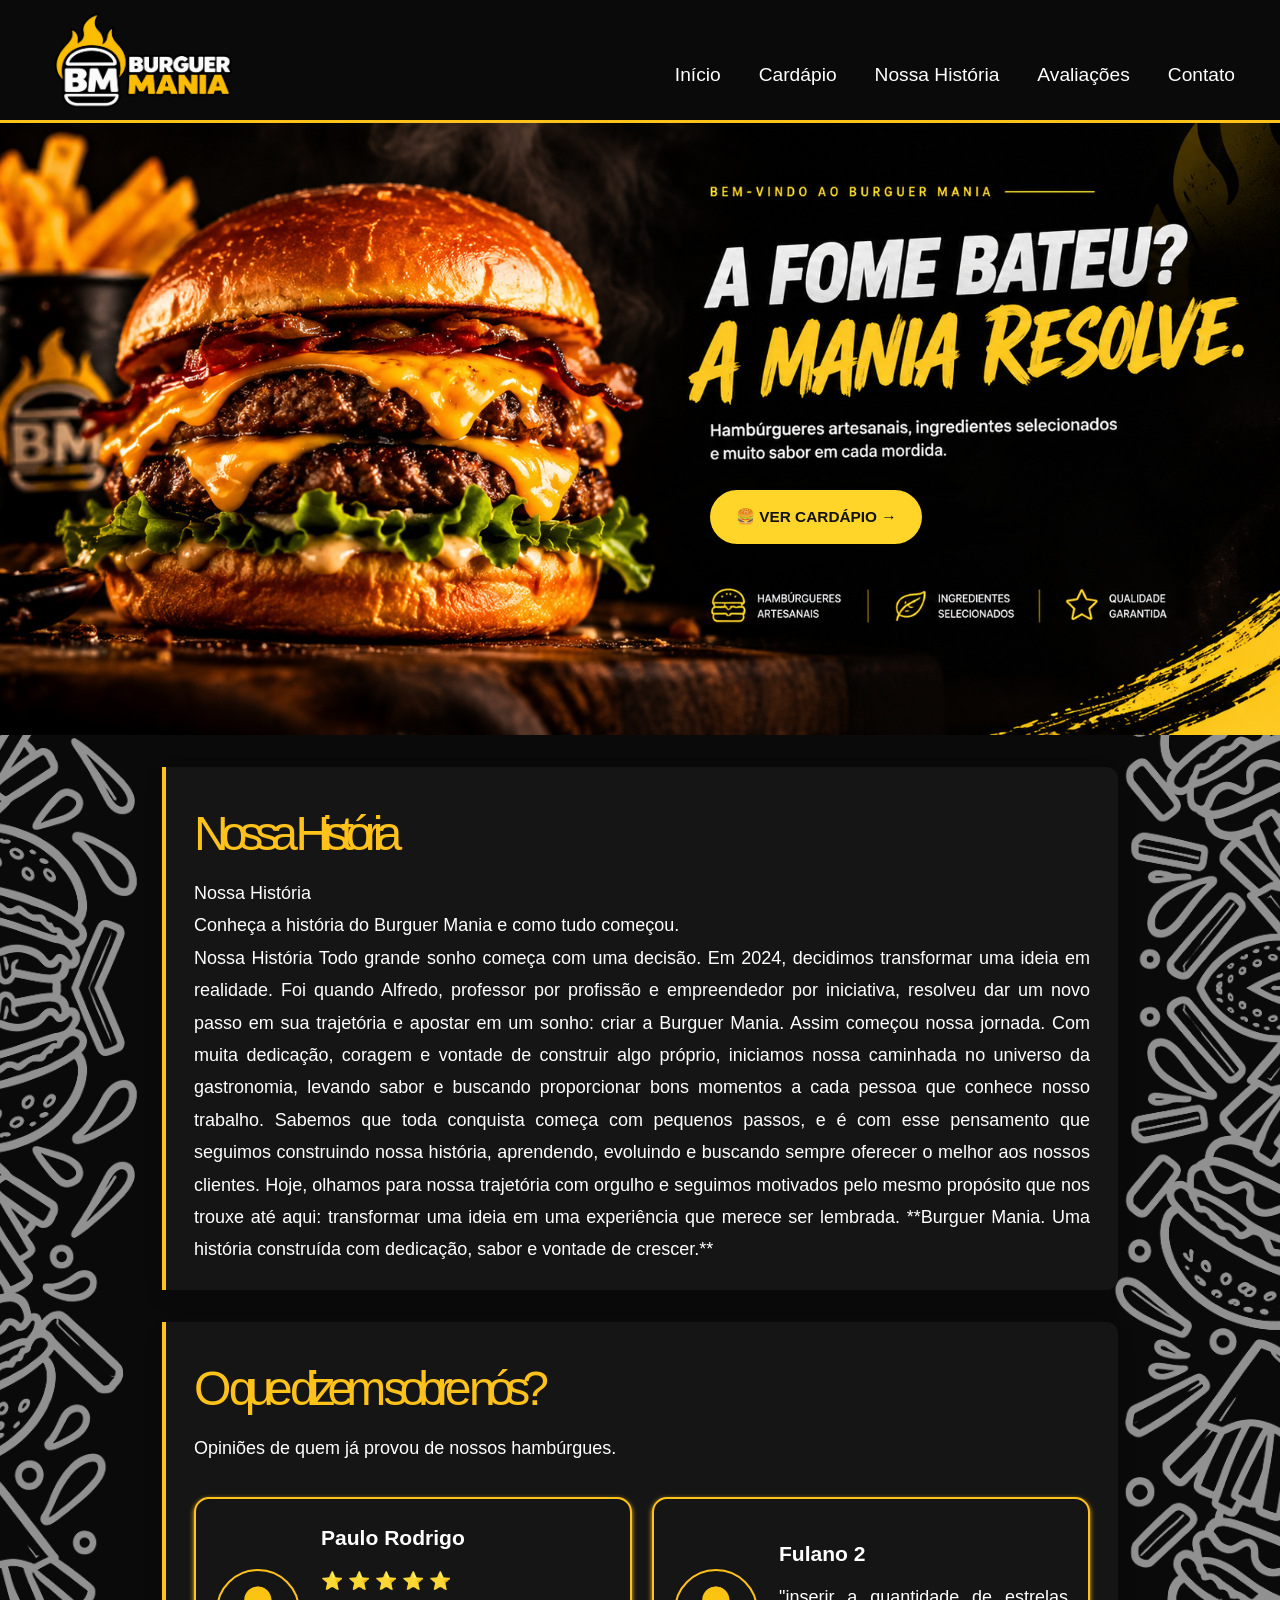
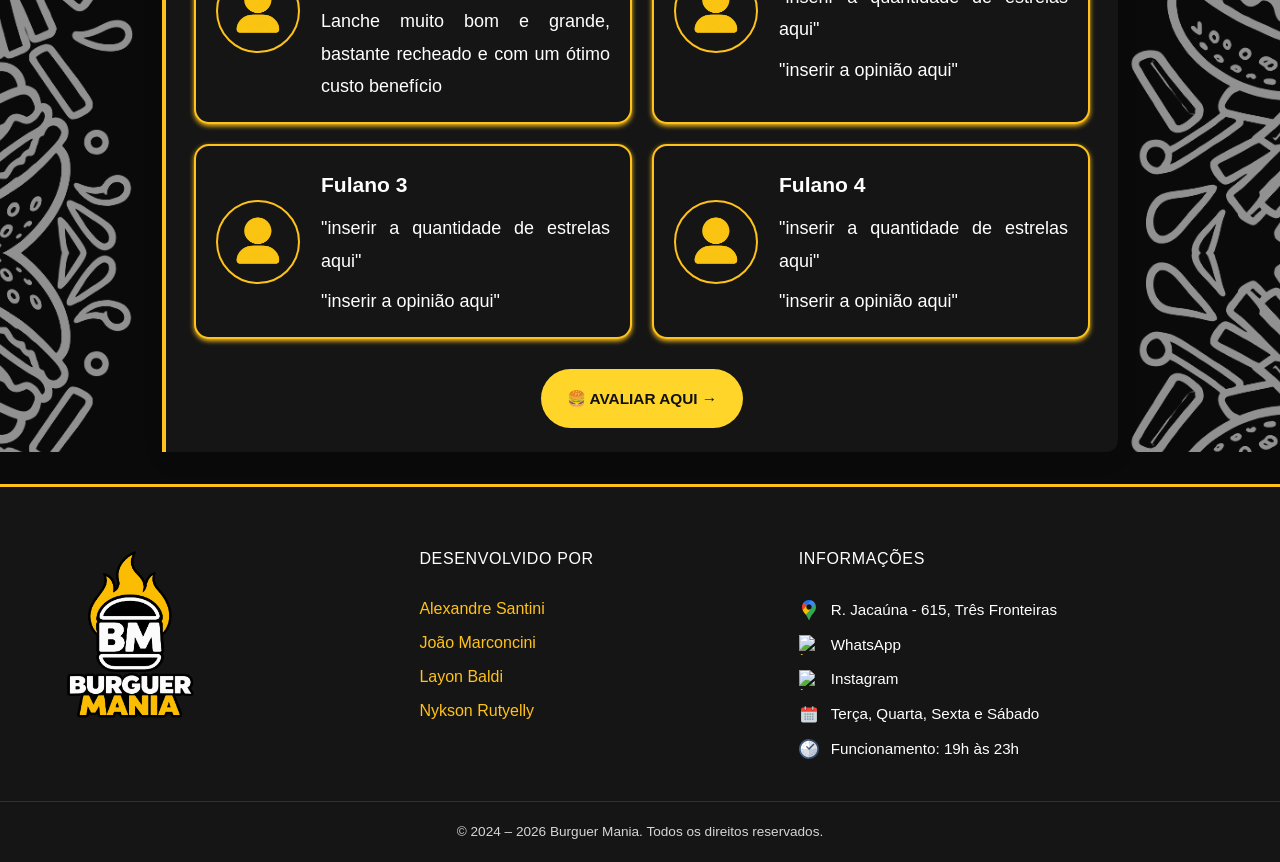
==== index.html @ 3419ae0b "remoção do forms do layon" ====
<!DOCTYPE html>
<html lang="pt-BR">

<head>
    <meta charset="UTF-8">
    <meta name="viewport" content="width=device-width, initial-scale=1.0">
    <title>Burguer Mania</title>
    <link rel="stylesheet" href="assets/style/style.css">
    <link rel="icon" href="assets/images/favicon/favicon.png" type="image/png">
</head>

<body>

    <header>
        <div class="logo">
            <img src="assets/images/logo/logo.png" alt="Imagem do Burguer Mania" class="logo">
        </div>
        <nav class="nav-principal">
            <a href="#inicio">Início</a>
            <a href="menu.html">Cardápio</a>
            <a href="#sobre">Nossa História</a>
            <a href="#avaliacoes">Avaliações</a>
            <a href="#contato">Contato</a>
        </nav>


    </header>
    <main>

        <div id="inicio">
            <section class="banner">
                <img src="assets/images/home/banner.png" alt="Hmbúrguer do Mania Burguer" class="banner-img">

                <div class="banner-conteudo">
                    <a href="menu.html" class="botao-cardapio">
                        &#127828; Ver Cardápio →
                    </a>
                </div>
            </section>
        </div>

        <div class="container">
            <section id="sobre">
                <p class="categoria">Nossa História</p>
                <p>Nossa História</p>
                <p>Conheça a história do Burguer Mania e como tudo começou.</p>
                <p>Nossa História

                    Todo grande sonho começa com uma decisão.

                    Em 2024, decidimos transformar uma ideia em realidade. Foi quando Alfredo, professor por profissão e
                    empreendedor por iniciativa, resolveu dar um novo passo em sua trajetória e apostar em um sonho:
                    criar a Burguer Mania.

                    Assim começou nossa jornada. Com muita dedicação, coragem e vontade de construir algo próprio,
                    iniciamos nossa caminhada no universo da gastronomia, levando sabor e buscando proporcionar bons
                    momentos a cada pessoa que conhece nosso trabalho.

                    Sabemos que toda conquista começa com pequenos passos, e é com esse pensamento que seguimos
                    construindo nossa história, aprendendo, evoluindo e buscando sempre oferecer o melhor aos nossos
                    clientes.

                    Hoje, olhamos para nossa trajetória com orgulho e seguimos motivados pelo mesmo propósito que nos
                    trouxe até aqui: transformar uma ideia em uma experiência que merece ser lembrada.

                    **Burguer Mania. Uma história construída com dedicação, sabor e vontade de crescer.**</p>
            </section>
        </div>

        <div class="container">
            <section id="avaliacoes">
                <p class="categoria">O que dizem sobre nós?</p>
                <p>Opiniões de quem já provou de nossos hambúrgues.</p>
                <br>
                <div class="avaliation-list">
                    <div class="container-avaliations">
                        <img src="assets/images/icons/Icon_perfil.png" alt="imagem do usuário 1">
                        <div class="avaliations-info">
                            <h3>Paulo Rodrigo</h3>
                            <p class="avaliation-stars">&#11088 &#11088 &#11088 &#11088 &#11088</p>
                            <p>Lanche muito bom e grande, bastante recheado e com um ótimo custo benefício</p>
                        </div>
                    </div>

                    <div class="container-avaliations">
                        <img src="assets/images/icons/Icon_perfil.png" alt="imagem do usuário 2">
                        <div class="avaliations-info">
                            <h3>Fulano 2</h3>
                            <p class="avaliation-stars">"inserir a quantidade de estrelas aqui"</p>
                            <p>"inserir a opinião aqui"</p>
                        </div>
                    </div>

                    <div class="container-avaliations">
                        <img src="assets/images/icons/Icon_perfil.png" alt="imagem do usuário 2">
                        <div class="avaliations-info">
                            <h3>Fulano 3</h3>
                            <p class="avaliation-stars">"inserir a quantidade de estrelas aqui"</p>
                            <p>"inserir a opinião aqui"</p>
                        </div>
                    </div>

                    <div class="container-avaliations">
                        <img src="assets/images/icons/Icon_perfil.png" alt="imagem do usuário 2">
                        <div class="avaliations-info">
                            <h3>Fulano 4</h3>
                            <p class="avaliation-stars">"inserir a quantidade de estrelas aqui"</p>
                            <p>"inserir a opinião aqui"</p>
                        </div>
                    </div>
                </div>

                <div class="forms-avaliation">
                    <a href="forms.html" class="botao-forms">
                        &#127828; Avaliar aqui →
                    </a>
                </div>
        </div>
    </main>

    <footer id="contato" class="footer">
        <div class="footer-grid">

            <div class="footer-marca">
                <img src="assets/images/logo/logo-footer.png" alt="Logo da Burguer Mania">
            </div>

            <div class="footer-devs">
                <h3 class="footer-titulo">Desenvolvido por</h3>
                <a href="https://www.instagram.com/_xande.s2/" target="_blank" rel="noopener">Alexandre Santini</a>
                <a href="https://www.instagram.com/gui.mcni/" target="_blank" rel="noopener">João Marconcini</a>
                <a href="https://www.instagram.com/layonbaldi/" target="_blank" rel="noopener">Layon Baldi</a>
                <a href="https://instagram.com/nykzim_/" target="_blank" rel="noopener">Nykson Rutyelly</a>
            </div>

            <div class="footer-info">
                <h3 class="footer-titulo">Informações</h3>

                <a href="https://maps.app.goo.gl/aM3wktCue6fZuV52A" target="_blank" rel="noopener" class="info-item">
                    <img src="assets/images/icons/location.svg" alt="Ícone de localização">
                    <span>R. Jacaúna - 615, Três Fronteiras</span>
                </a>

                <a href="https://wa.me/5517997540817" target="_blank" rel="noopener" class="info-item">
                    <img src="assets/images/icons/whatsapp.svg" alt="Ícone do WhatsApp">
                    <span>WhatsApp</span>
                </a>

                <a href="https://www.instagram.com/burguermania3f/" target="_blank" rel="noopener" class="info-item">
                    <img src="assets/images/icons/instagram.svg" alt="Ícone do Instagram">
                    <span>Instagram</span>
                </a>

                <div class="info-item">
                    <img src="assets/images/icons/calendar.svg" alt="Ícone de calendário">
                    <span>Terça, Quarta, Sexta e Sábado</span>
                </div>

                <div class="info-item">
                    <img src="assets/images/icons/time.svg" alt="Ícone de horário">
                    <span>Funcionamento: 19h às 23h</span>
                </div>
            </div>
        </div>

        <div class="footer-copy">
            <p>&copy; 2024 – <span data-year>2026</span> Burguer Mania. Todos os direitos reservados.</p>
        </div>
    </footer>
</body>

</html>
---- assets/style/style.css ----
/*—————————— style utilizado apenas no index! ——————————*/
/*—————————— {Fontes} ——————————*/

@import url(https://db.onlinewebfonts.com/c/39a2c7f346d5cfae7045aeb2fb50d9ad?family=Lulo+Clean+W01+One+Bold);
@import url(https://db.onlinewebfonts.com/c/860c3ec7bbc5da3e97233ccecafe512e?family=Circular+Std+Book);
@import url(https://db.onlinewebfonts.com/c/9d072523e092009e96493932260a18fe?family=HW+Jesco3+DB);

/*—————————— {Variavéis} ——————————*/

:root {
    --bg: #0a0a0a;
    --surface: #151515;
    --primary: #ffc21a;
    --text: #ffffff;
    --branco-fraco: rgba(255, 255, 255, 0.822);
    --fonte-lulo: "Lulo Clean W01 One Bold", Arial, Helvetica, sans-serif;
    --fonte-circular: "Circular Std Book", Arial, Helvetica, sans-serif;
}

/*—————————— {Reset} ——————————*/

* {
    margin: 0;
    padding: 0;
}

/*—————————— {Site} ——————————*/

html {
    font-size: 16px;
    scroll-behavior: smooth;
    scroll-padding-top: 110px;
}

/*—————————— {Body/Padrão} ——————————*/

body {
    background: var(--bg);
    color: var(--text);
    font-family: var(--fonte-circular);
    line-height: 1.5;
}

/*—————————— {Logo} ——————————*/

.logo {
    width: 200px;
    height: auto;
    display: block;
}

/*—————————— {Header} ——————————*/

header {
    position: sticky;
    top: 0;
    display: flex;
    align-items: center;
    justify-content: space-between;
    padding: 10px 40px;
    background-color: var(--bg);
    z-index: 1000;
    border-bottom: 3.6px solid var(--primary);
}

/*—————————— {Navegação} ——————————*/

.nav-principal {
    display: flex;
    align-items: center;
    gap: 28px;
    padding-top: 31px;
}

.nav-principal a {
    position: relative;
    color: var(--text);
    text-decoration: none;
    font-family: var(--fonte-circular);
    font-size: 1.2rem;
    padding: 10px 5px;
    white-space: nowrap;
    transition: 0.5s
}

.nav-principal a:hover {
    color: var(--primary);
    transition: 0.5s;
}

/*—————————— {Main (imagem lateral)} ——————————*/

main {
    background:
        url("../images/home/burguers-caindo.png") top / 120% auto repeat-y,
        var(--bg);
}

/*—————————— {Início} ——————————*/

.banner {
    position: relative;
    width: 100%;
    line-height: 0;
}

.banner-img {
    display: block;
    width: 100%;
    height: auto;
}

.banner-conteudo {
    position: absolute;
    left: 55.5%;
    top: 60%;
    color: white;
    line-height: 1.5;
}

.banner-conteudo p {
    font-size: 18px;
    line-height: 1.6;
}

.botao-cardapio {
    display: inline-block;
    padding: clamp(8px, 1.2vw, 16px) clamp(14px, 2vw, 28px);
    font-size: clamp(0.7rem, 1.2vw, 1rem);
    border-radius: 35px;
    background: #ffd52a;
    color: #111;
    font-weight: bold;
    text-decoration: none;
    text-transform: uppercase;
    transition: 0.3s;
}

.botao-cardapio:hover {
    background: white;
    transform: translateY(-3px);
}

/*—————————— {Categoria} ——————————*/

.categoria {
    color: var(--primary);
    font-family: var(--fonte-lulo);
    letter-spacing: -0.5rem;
    font-size: 3rem;
}

/*—————————— {Cores e ajustes} ——————————*/

.cor-branca {
    color: var(--text);
}

.cor-laranja {
    color: var(--primary);
}

.center {
    text-align: center;
    letter-spacing: -0.1rem;
    font-size: 3rem;
}

.pequeno {
    font-size: 0.8rem;
    color: var(--text);
    font-family: var(--fonte-circular);
}

.fonte-circular {
    font-family: var(--fonte-circular);
    font-size: 1.2rem;
}

/*—————————— {Footer} ——————————*/

.footer {
    background: var(--surface);
    border-top: 3.6px solid var(--primary);
    font-family: var(--fonte-circular);
}

.footer-grid {
    display: grid;
    grid-template-columns: 1fr 1fr 1.3fr;
    align-items: start;
    gap: 40px;
    max-width: 1200px;
    margin: 0 auto;
    padding: 60px 40px 40px;
}

.footer-marca img {
    width: 180px;
    height: auto;
    display: block;
}

.footer-titulo {
    margin-bottom: 16px;
    color: var(--text);
    font-family: var(--fonte-lulo);
    font-weight: normal;
    font-size: 1rem;
    letter-spacing: 0.04em;
    text-transform: uppercase;
}

.footer-devs {
    display: flex;
    flex-direction: column;
    gap: 10px;
}

.footer-info {
    display: flex;
    flex-direction: column;
    gap: 12px;
}

.footer a {
    color: var(--primary);
    text-decoration: none;
    transition: color 0.3s;
}

.footer a:hover {
    color: var(--text);
}

.info-item {
    display: flex;
    align-items: center;
    gap: 0.75rem;
    color: var(--text);
    font-size: 0.95rem;
}

.info-item img {
    flex-shrink: 0;
    width: 1.25rem;
    height: 1.25rem;
}

.info-item span {
    color: var(--text);
}

.footer-copy {
    padding: 20px 40px;
    border-top: 1px solid rgba(255, 255, 255, 0.12);
    text-align: center;
    font-size: 0.85rem;
    color: var(--branco-fraco);
}

/*—————————— {Decorações CSS} ——————————*/

#info {
    display: grid;
    justify-content: end;
    margin-top: -210px;
    margin-bottom: 60px;
    margin-right: 20px;
    gap: 5px;
}



#info a {
    display: flex;
    align-items: center;
    gap: 0.75rem;
    color: var(--primary);
    text-decoration: none;
    transition: 0.5s;
}

#info a:hover {
    transition: 0.5s;
    color: var(--text);
}

#info p {
    color: var(--text);
    font-size: 0.85rem;
}

#info img {
    width: 1.25rem;
    height: 1.25rem;
}

.center-footer a {
    text-decoration: none;
    color: var(--primary);
    transition: 0.5s;
}

.center-footer a:hover {
    transition: 0.5s;
    color: var(--text);
}

/*—————————— {Avaliações} ——————————*/
.avaliation-list {
    display: grid;
    grid-template-columns: repeat(2, 1fr);
    gap: 20px;
    padding-bottom: 30px;
}

.container-avaliations {
    display: flex;
    align-items: center;
    justify-content: flex-start;
    gap: 21px;
    padding: 20px;
    background-color: var(--surface);
    border: var(--primary) solid 2px;
    border-radius: 15px;
    box-shadow: 0px 2px 5px var(--primary);
}

.container-avaliations:hover {
    box-shadow: 0px 4px 10px var(--primary);
}


.container-avaliations img {
    height: 80px;
    width: 80px;
    border: var(--primary) solid 2px;
    border-radius: 50%;
}

.avaliations-info {
    display: flex;
    flex-direction: column;
    gap: 8px;
}

.avaliations-info h3,
p {
    margin: 0;
}

#avaliacoes {
    max-width: 70%;
    margin: 2rem auto;
    padding: 1.5rem 1.75rem;
    font-size: 1.125rem;
    line-height: 1.8;
    background: var(--surface);
    border-left: 4px solid var(--primary);
    border-radius: 0 12px 12px 0;
    box-shadow: 0 8px 24px rgba(0, 0, 0, 0.06);
    text-align: justify;
}

.forms-avaliation {
    display: flex;
    justify-content: center;
}


.botao-forms {
    display: inline-block;
    padding: clamp(8px, 1.2vw, 16px) clamp(14px, 2vw, 28px);
    font-size: clamp(0.7rem, 1.2vw, 1rem);
    border-radius: 35px;
    background: #ffd52a;
    color: #111;
    font-weight: bold;
    text-decoration: none;
    text-transform: uppercase;
    transition: 0.3s;
}

.botao-forms:hover {
    background-color: white;
    transform: translateY(-3px);
}

/*—————————— {Historia} ——————————*/
#sobre {
    max-width: 70%;
    margin: 2rem auto;
    padding: 1.5rem 1.75rem;
    font-size: 1.125rem;
    line-height: 1.8;
    background: var(--surface);
    border-left: 4px solid var(--primary);
    border-radius: 0 12px 12px 0;
    box-shadow: 0 8px 24px rgba(0, 0, 0, 0.06);
    text-align: justify;
}
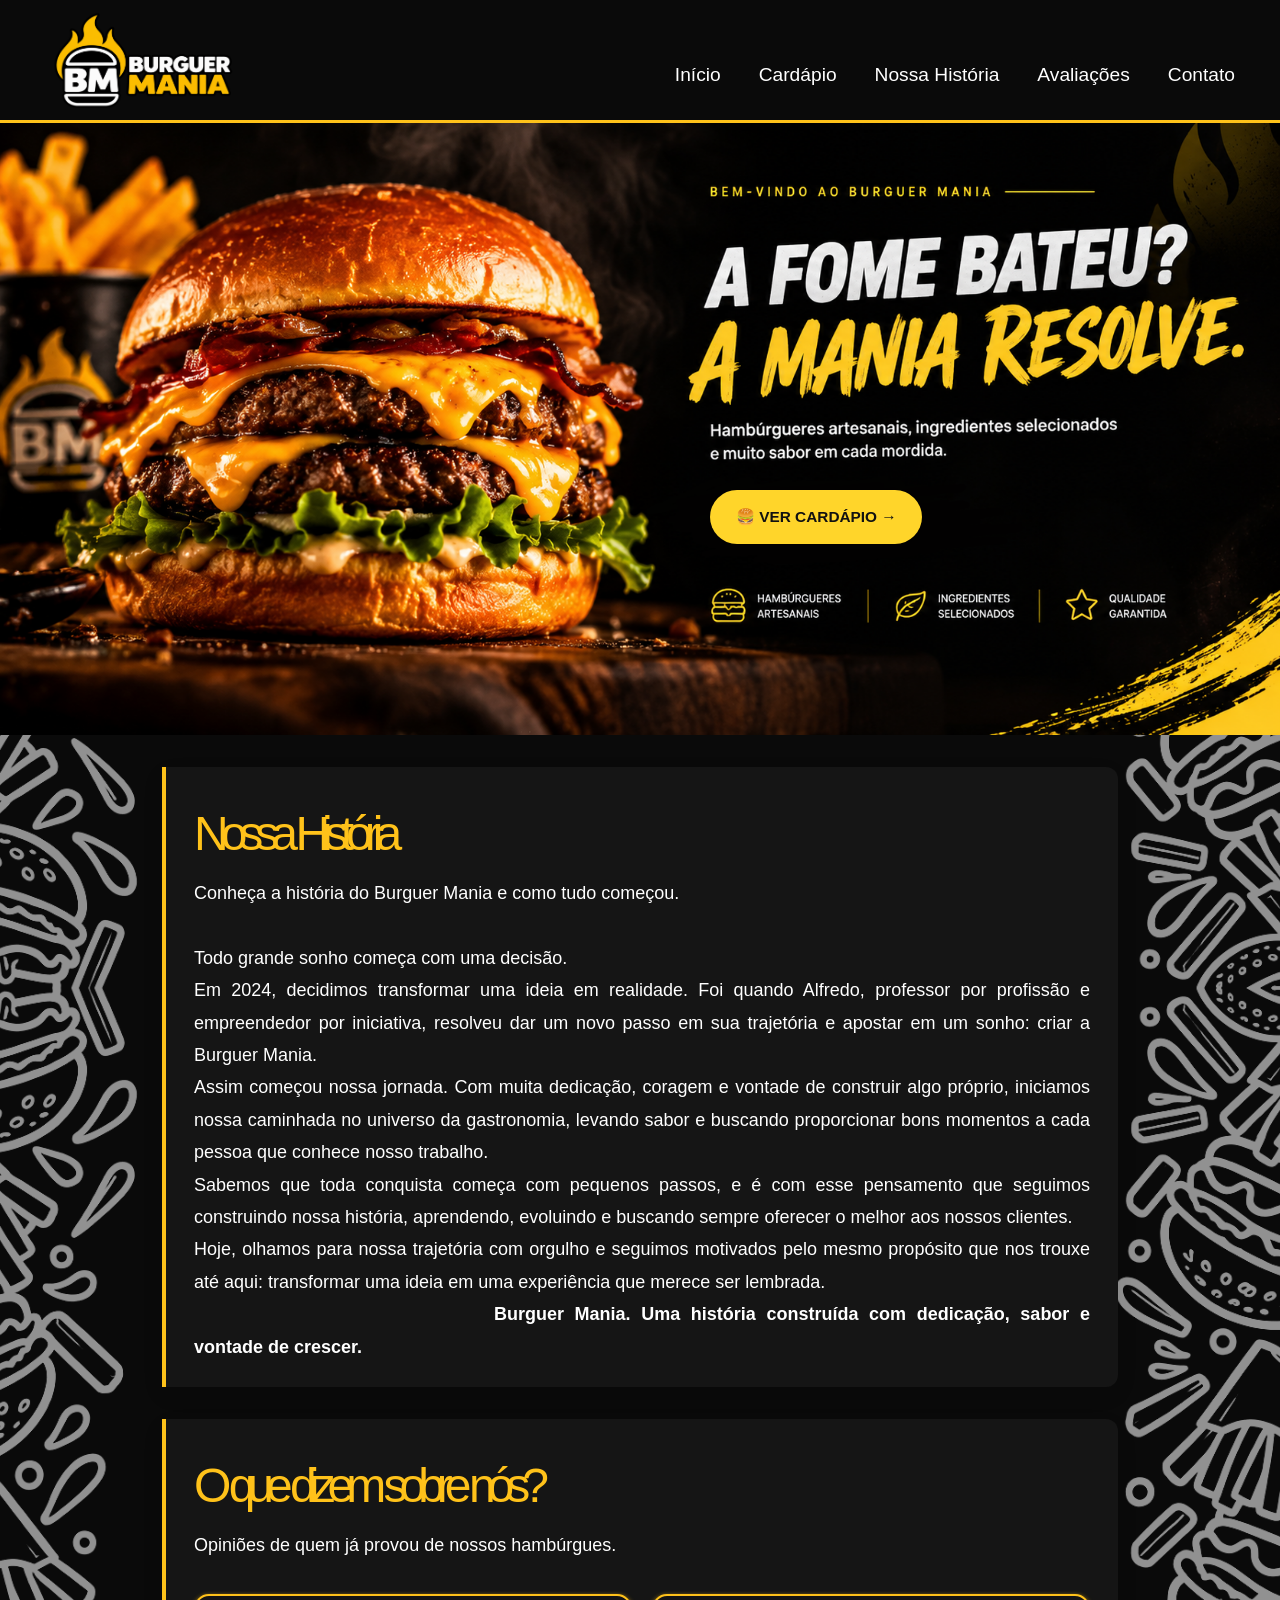
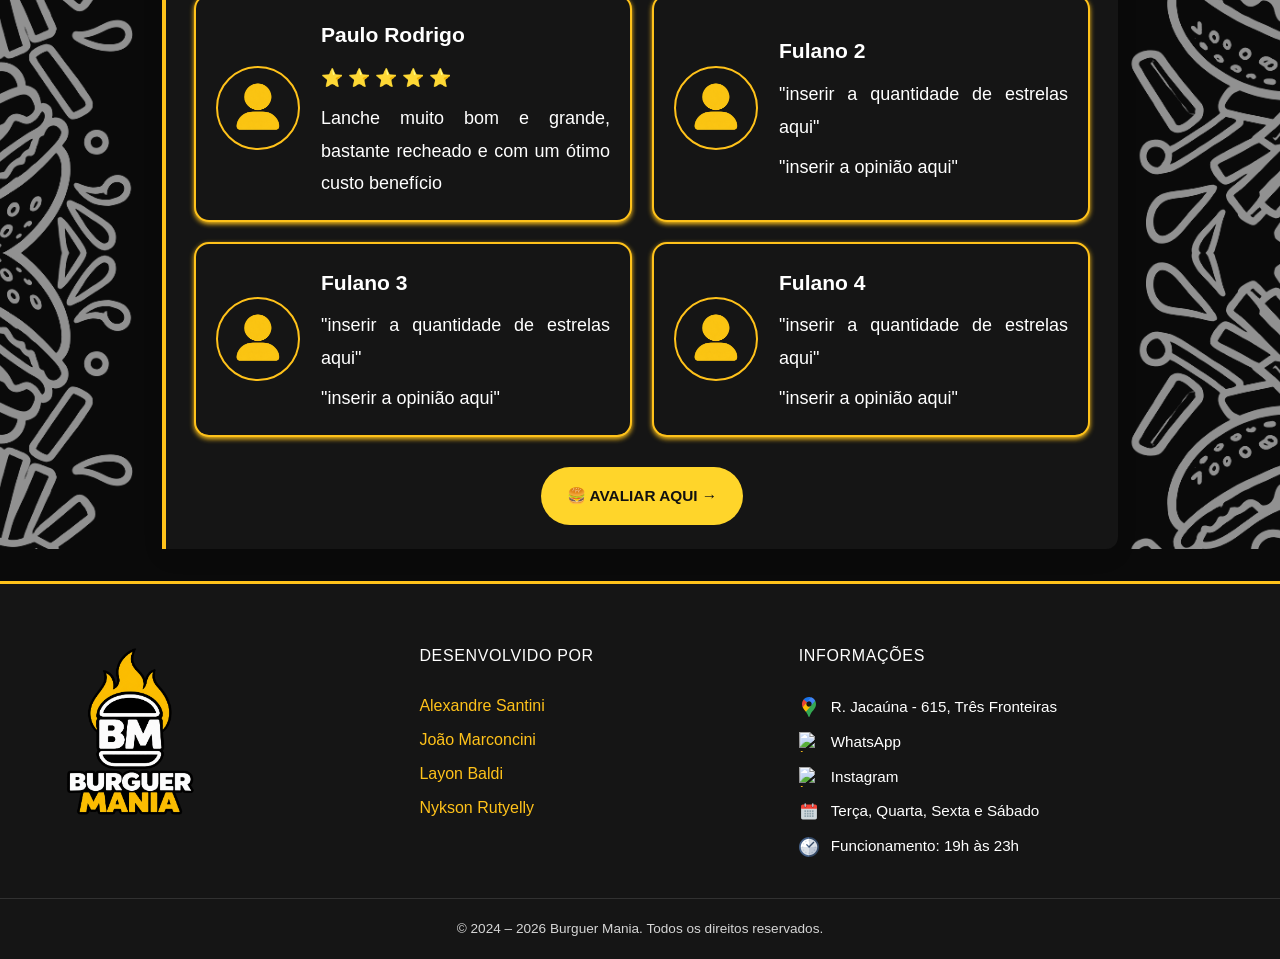
==== commit 9546b879: "um pouco de tudo ;)" ====
--- a/index.html
+++ b/index.html
@@ -42,28 +42,27 @@
         <div class="container">
             <section id="sobre">
                 <p class="categoria">Nossa História</p>
-                <p>Nossa História</p>
                 <p>Conheça a história do Burguer Mania e como tudo começou.</p>
-                <p>Nossa História
-
+                <br>
+                <p>
                     Todo grande sonho começa com uma decisão.
-
+                    <br>
                     Em 2024, decidimos transformar uma ideia em realidade. Foi quando Alfredo, professor por profissão e
                     empreendedor por iniciativa, resolveu dar um novo passo em sua trajetória e apostar em um sonho:
                     criar a Burguer Mania.
-
+                    <br>
                     Assim começou nossa jornada. Com muita dedicação, coragem e vontade de construir algo próprio,
                     iniciamos nossa caminhada no universo da gastronomia, levando sabor e buscando proporcionar bons
                     momentos a cada pessoa que conhece nosso trabalho.
-
+                    <br>
                     Sabemos que toda conquista começa com pequenos passos, e é com esse pensamento que seguimos
                     construindo nossa história, aprendendo, evoluindo e buscando sempre oferecer o melhor aos nossos
                     clientes.
-
+                    <br>
                     Hoje, olhamos para nossa trajetória com orgulho e seguimos motivados pelo mesmo propósito que nos
                     trouxe até aqui: transformar uma ideia em uma experiência que merece ser lembrada.
-
-                    **Burguer Mania. Uma história construída com dedicação, sabor e vontade de crescer.**</p>
+                    <br>
+                    <strong>Burguer Mania. Uma história construída com dedicação, sabor e vontade de crescer.</strong></p>
             </section>
         </div>
 
--- a/assets/style/style.css
+++ b/assets/style/style.css
@@ -399,4 +399,9 @@
     border-radius: 0 12px 12px 0;
     box-shadow: 0 8px 24px rgba(0, 0, 0, 0.06);
     text-align: justify;
+}
+
+strong {
+    padding: 300px;
+    font-size: 18px;
 }
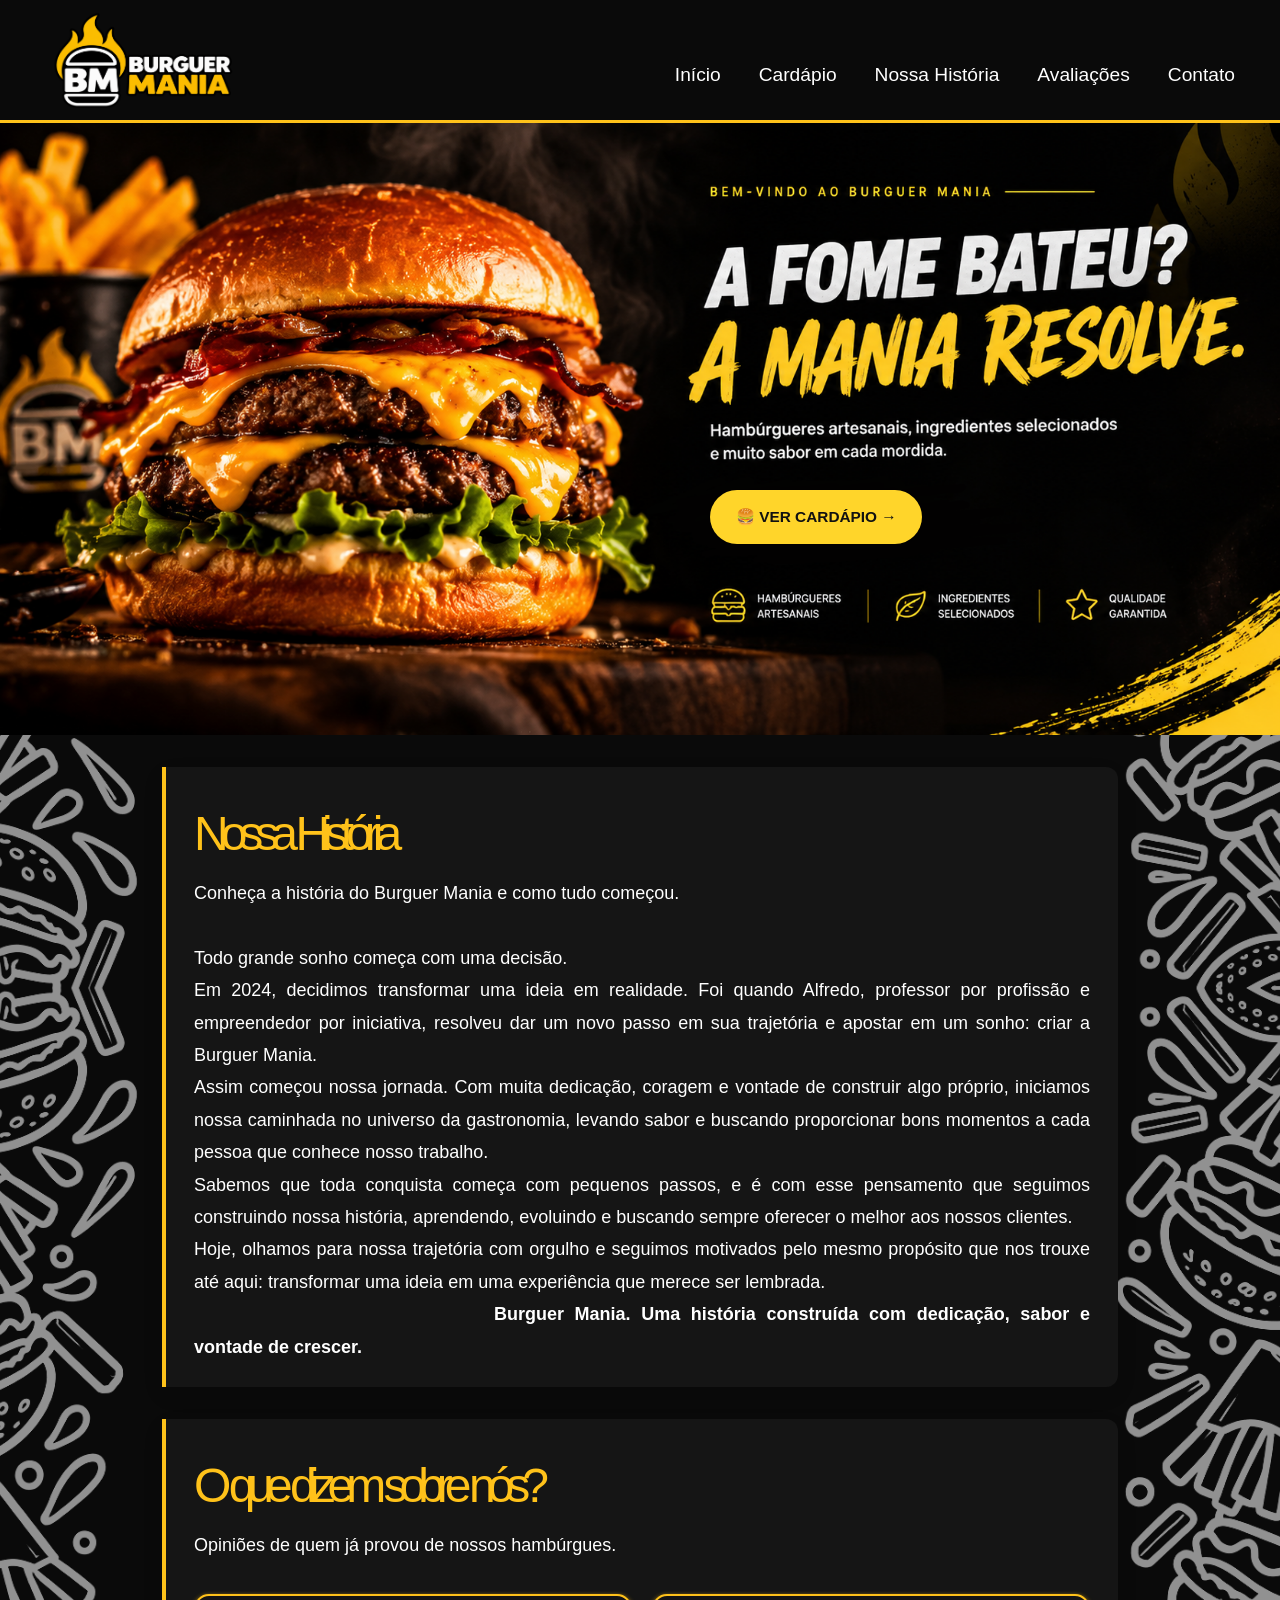
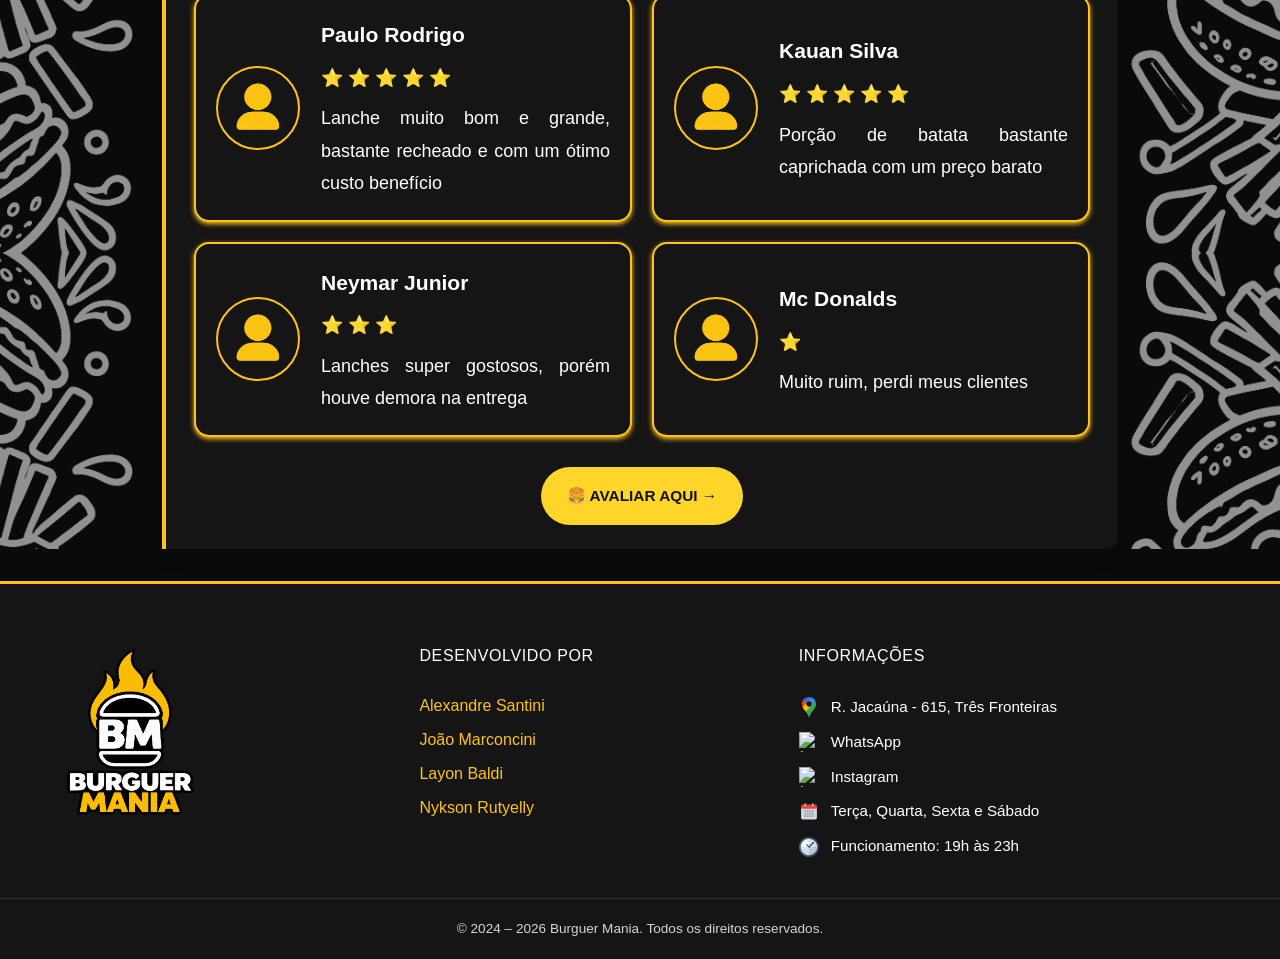
==== commit 32ccf1de: "preenchi as avaliações" ====
--- a/index.html
+++ b/index.html
@@ -84,27 +84,27 @@
                     <div class="container-avaliations">
                         <img src="assets/images/icons/Icon_perfil.png" alt="imagem do usuário 2">
                         <div class="avaliations-info">
-                            <h3>Fulano 2</h3>
-                            <p class="avaliation-stars">"inserir a quantidade de estrelas aqui"</p>
-                            <p>"inserir a opinião aqui"</p>
+                            <h3>Kauan Silva</h3>
+                            <p class="avaliation-stars">&#11088 &#11088 &#11088 &#11088 &#11088</p>
+                            <p>Porção de batata bastante caprichada com um preço barato</p>
                         </div>
                     </div>
 
                     <div class="container-avaliations">
-                        <img src="assets/images/icons/Icon_perfil.png" alt="imagem do usuário 2">
+                        <img src="assets/images/icons/Icon_perfil.png" alt="imagem do usuário 3">
                         <div class="avaliations-info">
-                            <h3>Fulano 3</h3>
-                            <p class="avaliation-stars">"inserir a quantidade de estrelas aqui"</p>
-                            <p>"inserir a opinião aqui"</p>
+                            <h3>Neymar Junior</h3>
+                            <p class="avaliation-stars">&#11088 &#11088 &#11088</p>
+                            <p>Lanches super gostosos, porém houve demora na entrega</p>
                         </div>
                     </div>
 
                     <div class="container-avaliations">
-                        <img src="assets/images/icons/Icon_perfil.png" alt="imagem do usuário 2">
+                        <img src="assets/images/icons/Icon_perfil.png" alt="imagem do usuário 4">
                         <div class="avaliations-info">
-                            <h3>Fulano 4</h3>
-                            <p class="avaliation-stars">"inserir a quantidade de estrelas aqui"</p>
-                            <p>"inserir a opinião aqui"</p>
+                            <h3>Mc Donalds</h3>
+                            <p class="avaliation-stars">&#11088</p>
+                            <p>Muito ruim, perdi meus clientes</p>
                         </div>
                     </div>
                 </div>
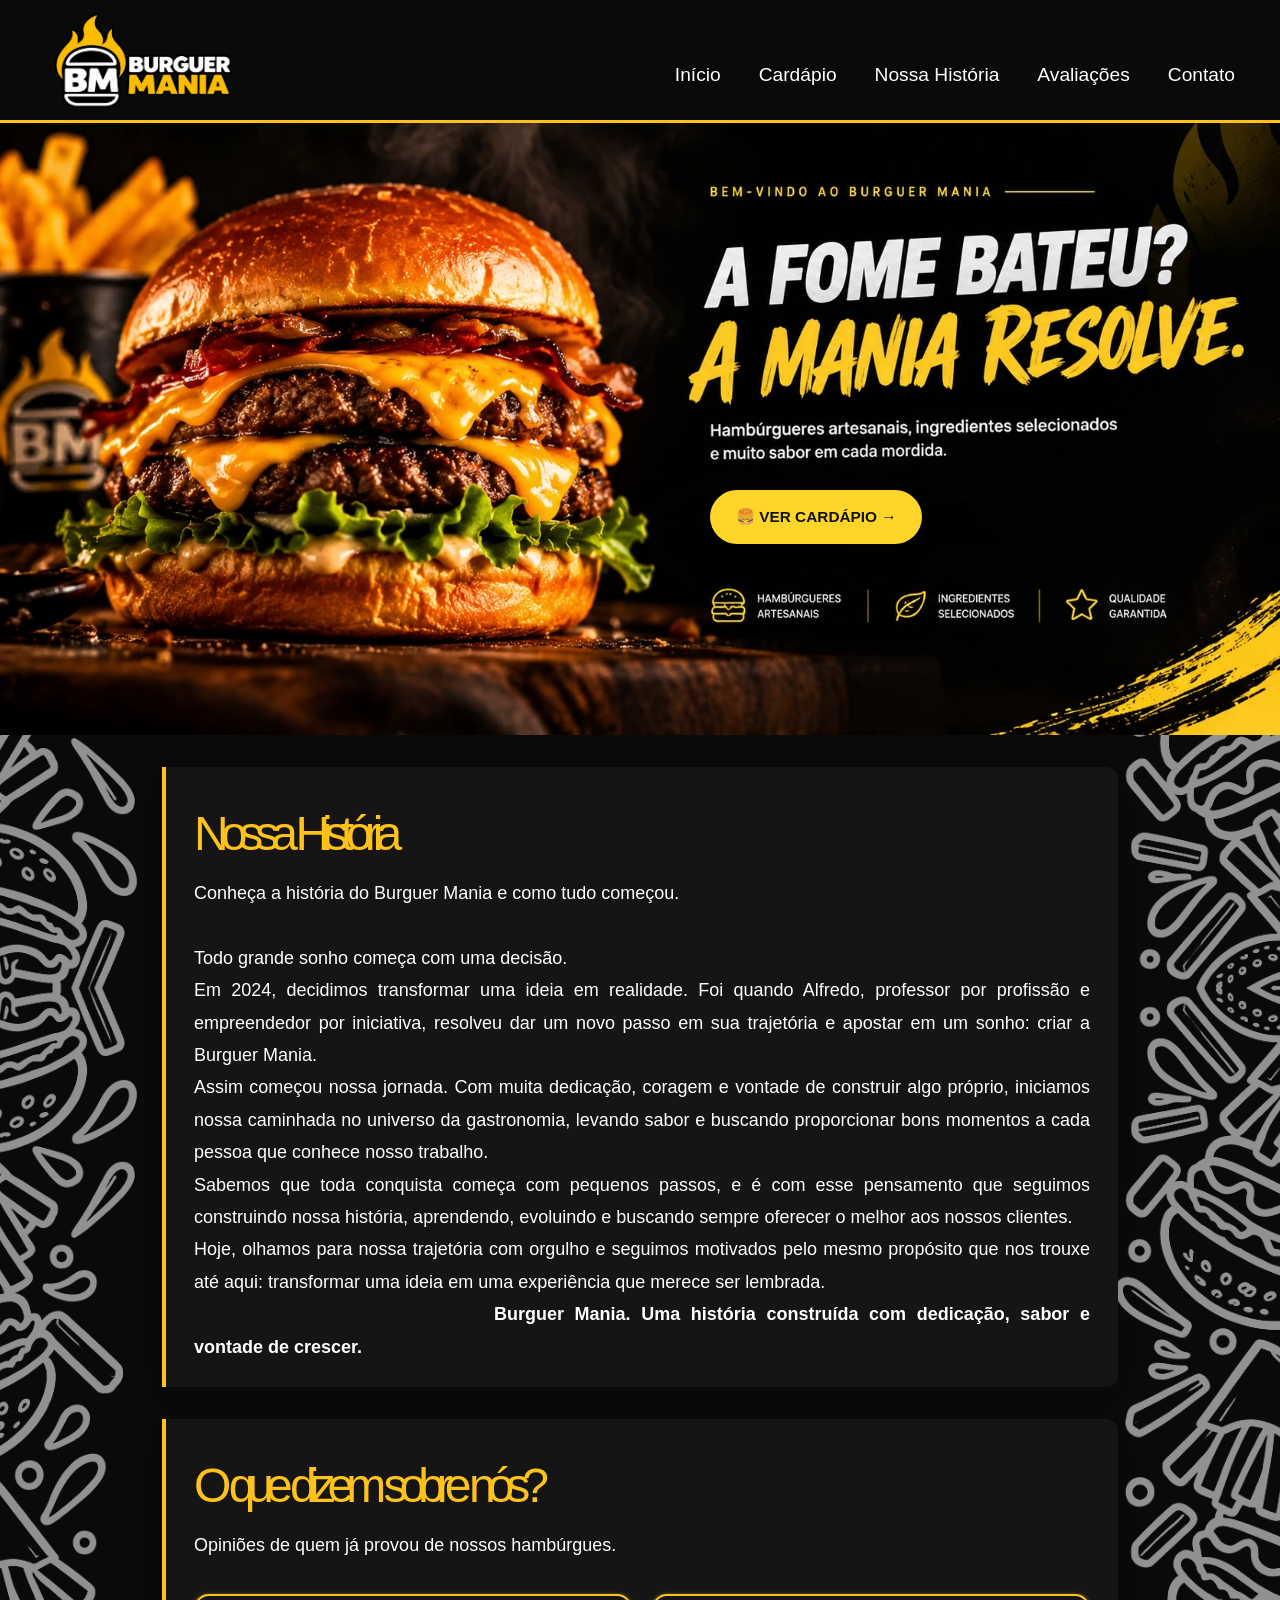
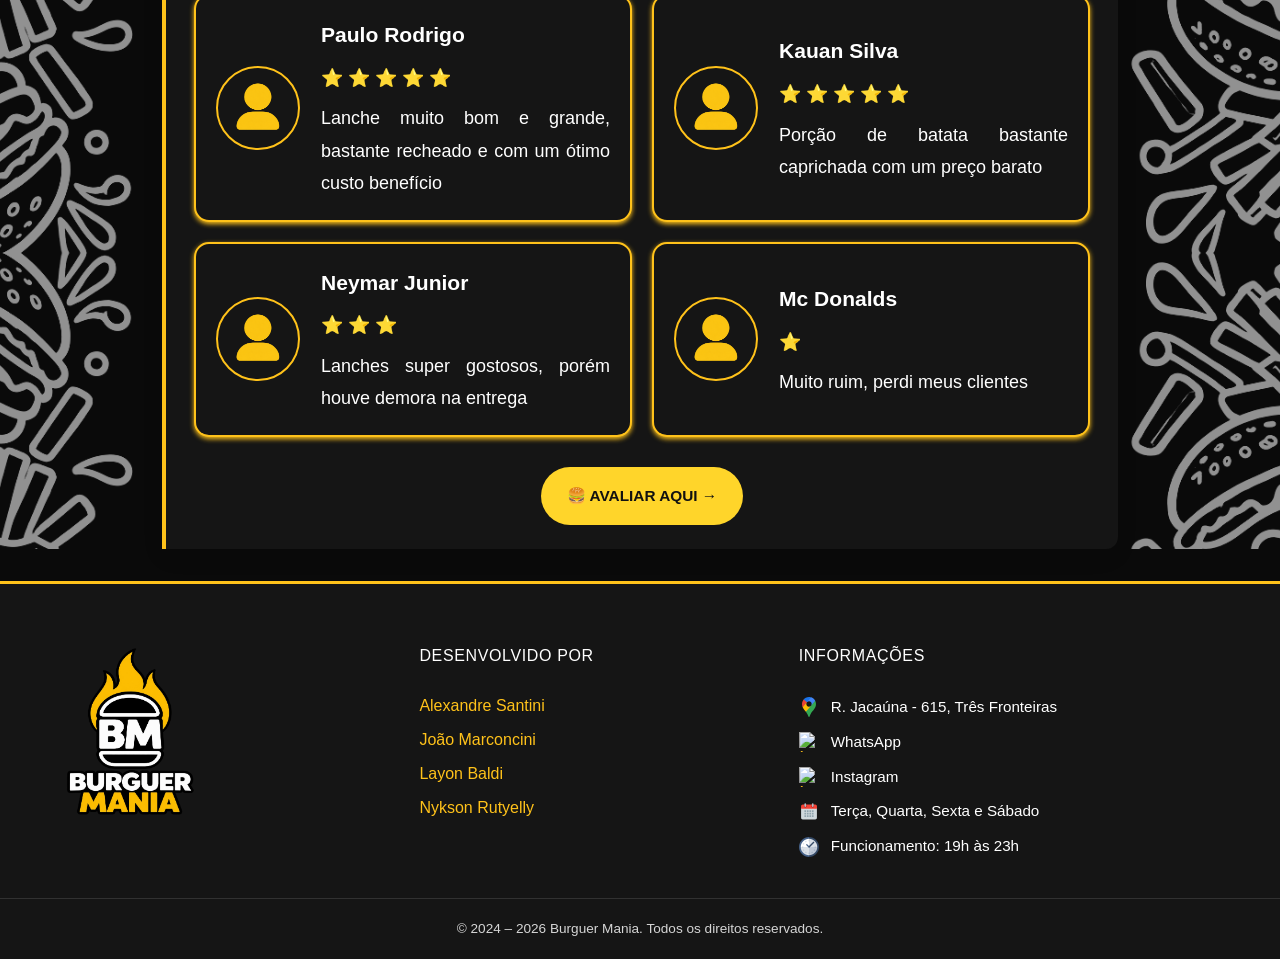
==== commit 8cf9beb7: "otimização" ====
--- a/index.html
+++ b/index.html
@@ -13,7 +13,7 @@
 
     <header>
         <div class="logo">
-            <img src="assets/images/logo/logo.png" alt="Imagem do Burguer Mania" class="logo">
+            <img src="assets/images/logo/logo.webp" alt="Imagem do Burguer Mania" class="logo">
         </div>
         <nav class="nav-principal">
             <a href="#inicio">Início</a>
@@ -22,14 +22,13 @@
             <a href="#avaliacoes">Avaliações</a>
             <a href="#contato">Contato</a>
         </nav>
+    </header>
 
-
-    </header>
     <main>
 
         <div id="inicio">
             <section class="banner">
-                <img src="assets/images/home/banner.png" alt="Hmbúrguer do Mania Burguer" class="banner-img">
+                <img src="assets/images/home/banner.webp" alt="Hmbúrguer do Mania Burguer" class="banner-img">
 
                 <div class="banner-conteudo">
                     <a href="menu.html" class="botao-cardapio">
@@ -121,7 +120,7 @@
         <div class="footer-grid">
 
             <div class="footer-marca">
-                <img src="assets/images/logo/logo-footer.png" alt="Logo da Burguer Mania">
+                <img src="assets/images/logo/logo-footer.webp" alt="Logo da Burguer Mania">
             </div>
 
             <div class="footer-devs">
--- a/assets/style/style.css
+++ b/assets/style/style.css
@@ -92,7 +92,7 @@
 
 main {
     background:
-        url("../images/home/burguers-caindo.png") top / 120% auto repeat-y,
+        url("../images/home/burguers-caindo.webp") top / 120% auto repeat-y,
         var(--bg);
 }
 
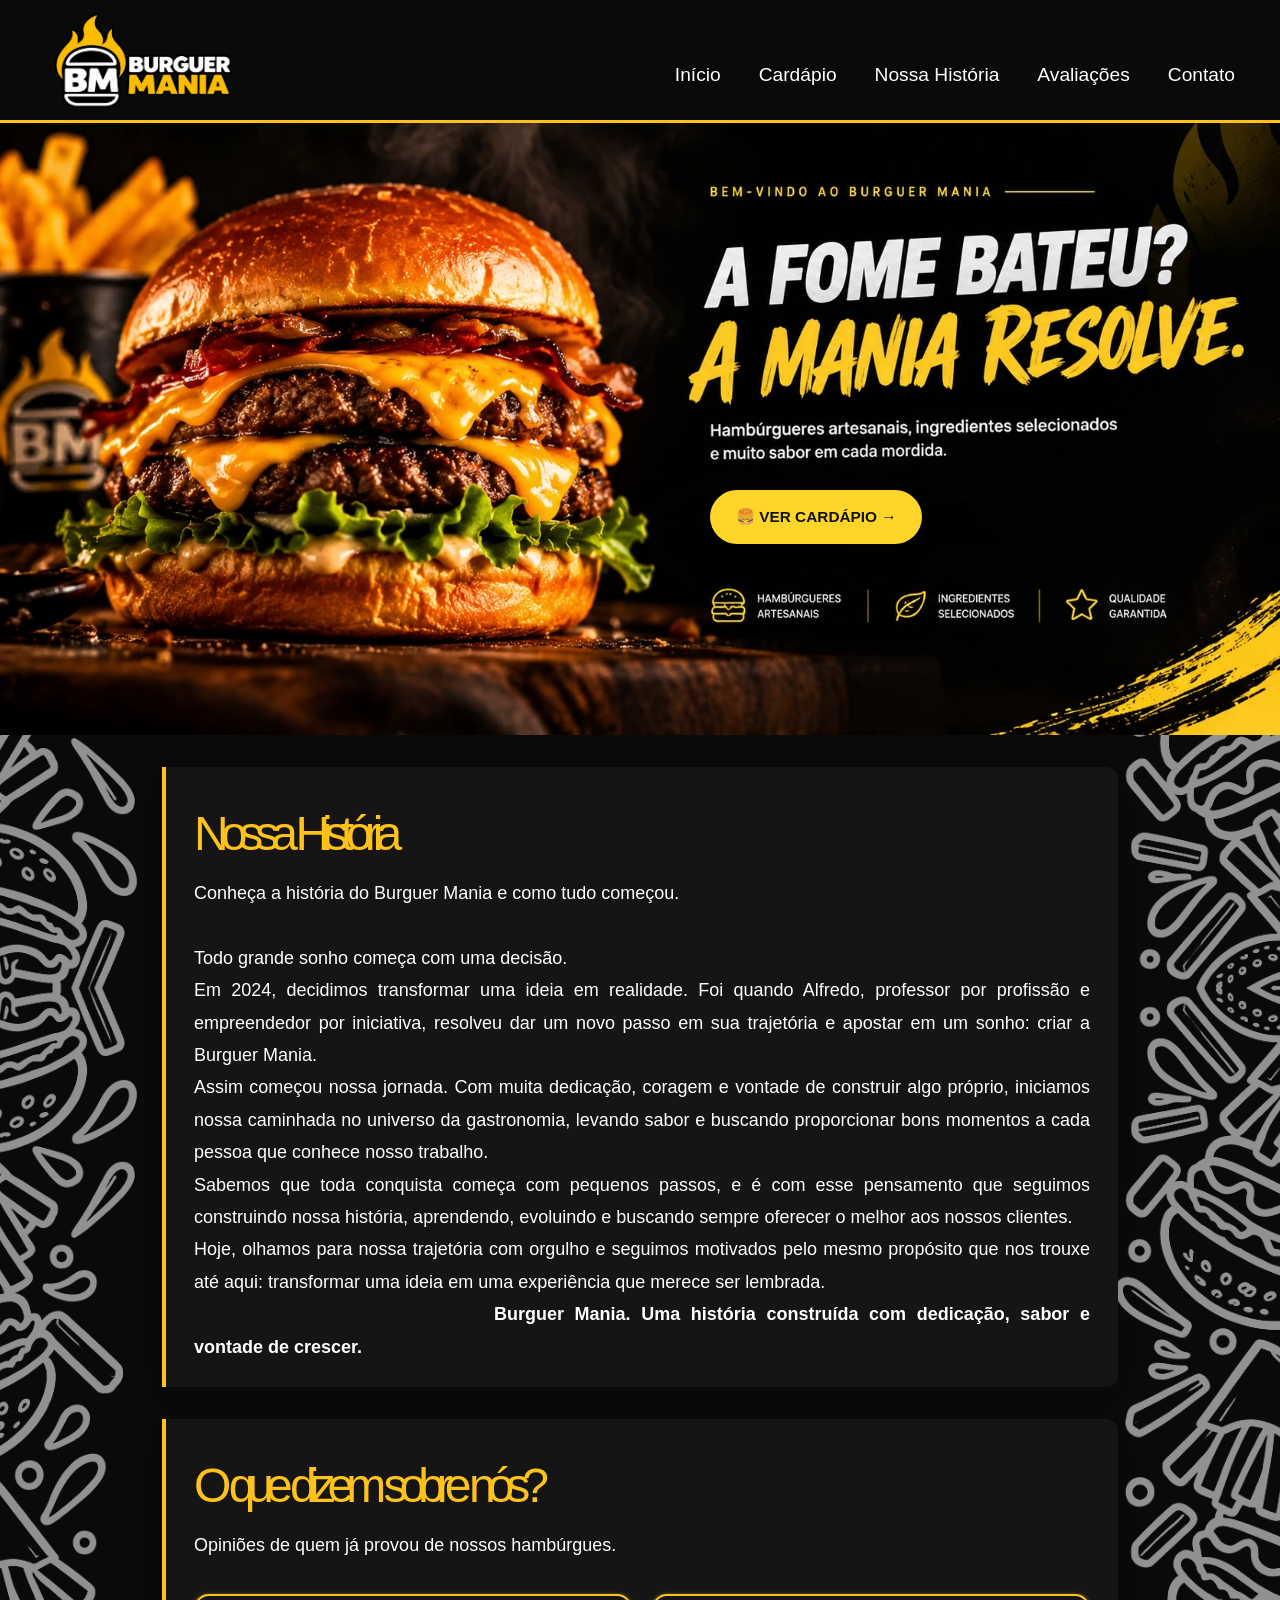
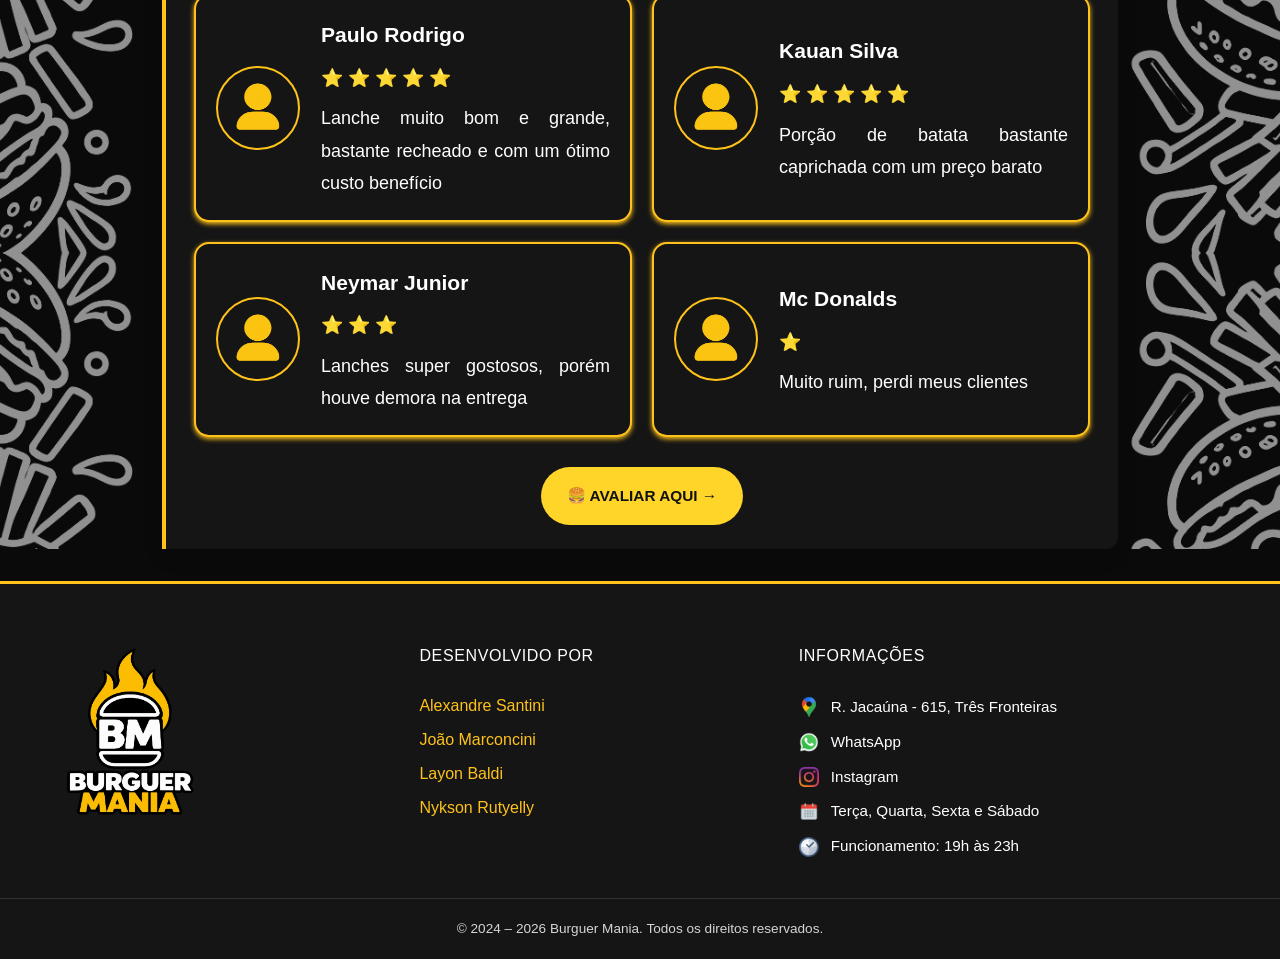
==== commit 3b95c427: "otimização v2" ====
--- a/index.html
+++ b/index.html
@@ -6,7 +6,7 @@
     <meta name="viewport" content="width=device-width, initial-scale=1.0">
     <title>Burguer Mania</title>
     <link rel="stylesheet" href="assets/style/style.css">
-    <link rel="icon" href="assets/images/favicon/favicon.png" type="image/png">
+    <link rel="icon" href="assets/images/favicon/favicon.ico" type="image/x-icon">
 </head>
 
 <body>
@@ -72,7 +72,7 @@
                 <br>
                 <div class="avaliation-list">
                     <div class="container-avaliations">
-                        <img src="assets/images/icons/Icon_perfil.png" alt="imagem do usuário 1">
+                        <img src="assets/images/icons/Icon_perfil.webp" alt="imagem do usuário 1">
                         <div class="avaliations-info">
                             <h3>Paulo Rodrigo</h3>
                             <p class="avaliation-stars">&#11088 &#11088 &#11088 &#11088 &#11088</p>
@@ -81,7 +81,7 @@
                     </div>
 
                     <div class="container-avaliations">
-                        <img src="assets/images/icons/Icon_perfil.png" alt="imagem do usuário 2">
+                        <img src="assets/images/icons/Icon_perfil.webp" alt="imagem do usuário 2">
                         <div class="avaliations-info">
                             <h3>Kauan Silva</h3>
                             <p class="avaliation-stars">&#11088 &#11088 &#11088 &#11088 &#11088</p>
@@ -90,7 +90,7 @@
                     </div>
 
                     <div class="container-avaliations">
-                        <img src="assets/images/icons/Icon_perfil.png" alt="imagem do usuário 3">
+                        <img src="assets/images/icons/Icon_perfil.webp" alt="imagem do usuário 3">
                         <div class="avaliations-info">
                             <h3>Neymar Junior</h3>
                             <p class="avaliation-stars">&#11088 &#11088 &#11088</p>
@@ -99,7 +99,7 @@
                     </div>
 
                     <div class="container-avaliations">
-                        <img src="assets/images/icons/Icon_perfil.png" alt="imagem do usuário 4">
+                        <img src="assets/images/icons/Icon_perfil.webp" alt="imagem do usuário 4">
                         <div class="avaliations-info">
                             <h3>Mc Donalds</h3>
                             <p class="avaliation-stars">&#11088</p>
@@ -135,27 +135,27 @@
                 <h3 class="footer-titulo">Informações</h3>
 
                 <a href="https://maps.app.goo.gl/aM3wktCue6fZuV52A" target="_blank" rel="noopener" class="info-item">
-                    <img src="assets/images/icons/location.svg" alt="Ícone de localização">
+                    <img src="assets/images/icons/location.webp" alt="Ícone de localização">
                     <span>R. Jacaúna - 615, Três Fronteiras</span>
                 </a>
 
                 <a href="https://wa.me/5517997540817" target="_blank" rel="noopener" class="info-item">
-                    <img src="assets/images/icons/whatsapp.svg" alt="Ícone do WhatsApp">
+                    <img src="assets/images/icons/whatsapp.webp" alt="Ícone do WhatsApp">
                     <span>WhatsApp</span>
                 </a>
 
                 <a href="https://www.instagram.com/burguermania3f/" target="_blank" rel="noopener" class="info-item">
-                    <img src="assets/images/icons/instagram.svg" alt="Ícone do Instagram">
+                    <img src="assets/images/icons/instagram.webp" alt="Ícone do Instagram">
                     <span>Instagram</span>
                 </a>
 
                 <div class="info-item">
-                    <img src="assets/images/icons/calendar.svg" alt="Ícone de calendário">
+                    <img src="assets/images/icons/calendar.webp" alt="Ícone de calendário">
                     <span>Terça, Quarta, Sexta e Sábado</span>
                 </div>
 
                 <div class="info-item">
-                    <img src="assets/images/icons/time.svg" alt="Ícone de horário">
+                    <img src="assets/images/icons/time.webp" alt="Ícone de horário">
                     <span>Funcionamento: 19h às 23h</span>
                 </div>
             </div>
--- a/assets/style/style.css
+++ b/assets/style/style.css
@@ -3,7 +3,6 @@
 
 @import url(https://db.onlinewebfonts.com/c/39a2c7f346d5cfae7045aeb2fb50d9ad?family=Lulo+Clean+W01+One+Bold);
 @import url(https://db.onlinewebfonts.com/c/860c3ec7bbc5da3e97233ccecafe512e?family=Circular+Std+Book);
-@import url(https://db.onlinewebfonts.com/c/9d072523e092009e96493932260a18fe?family=HW+Jesco3+DB);
 
 /*—————————— {Variavéis} ——————————*/
 
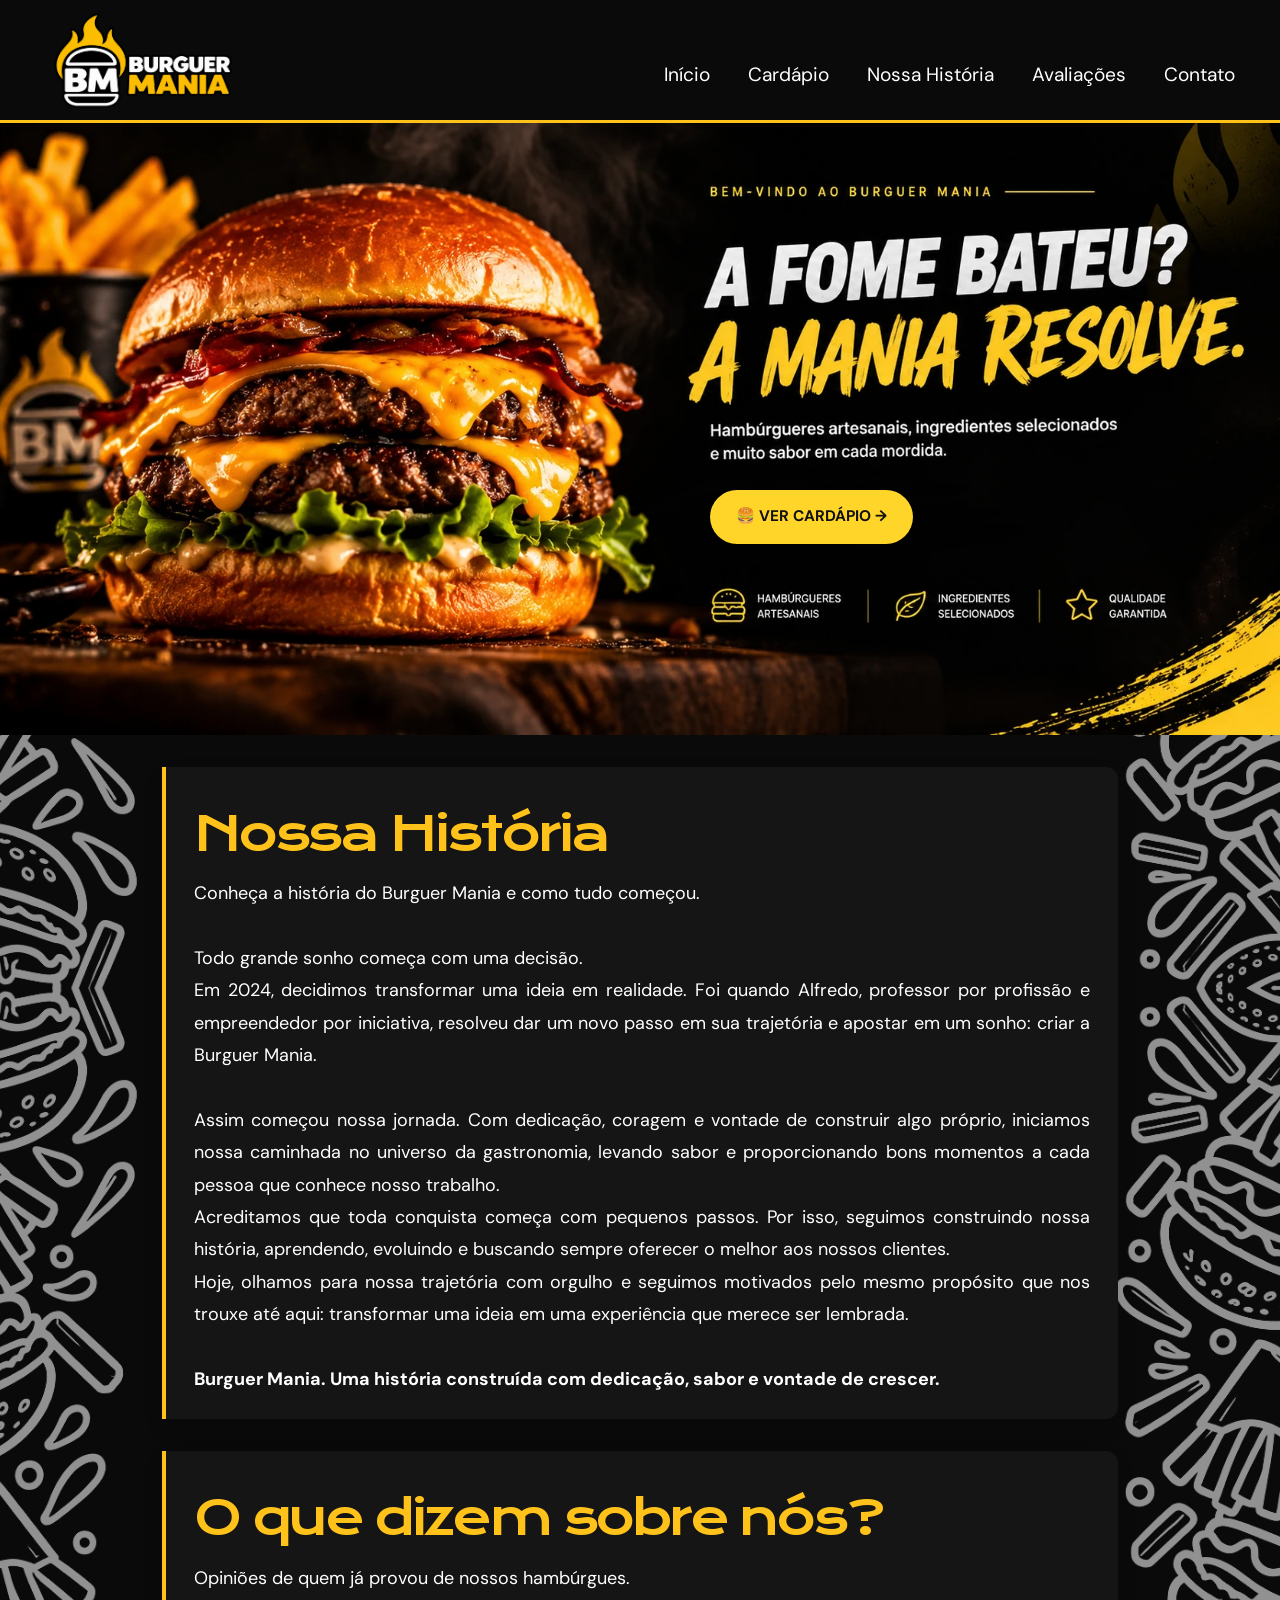
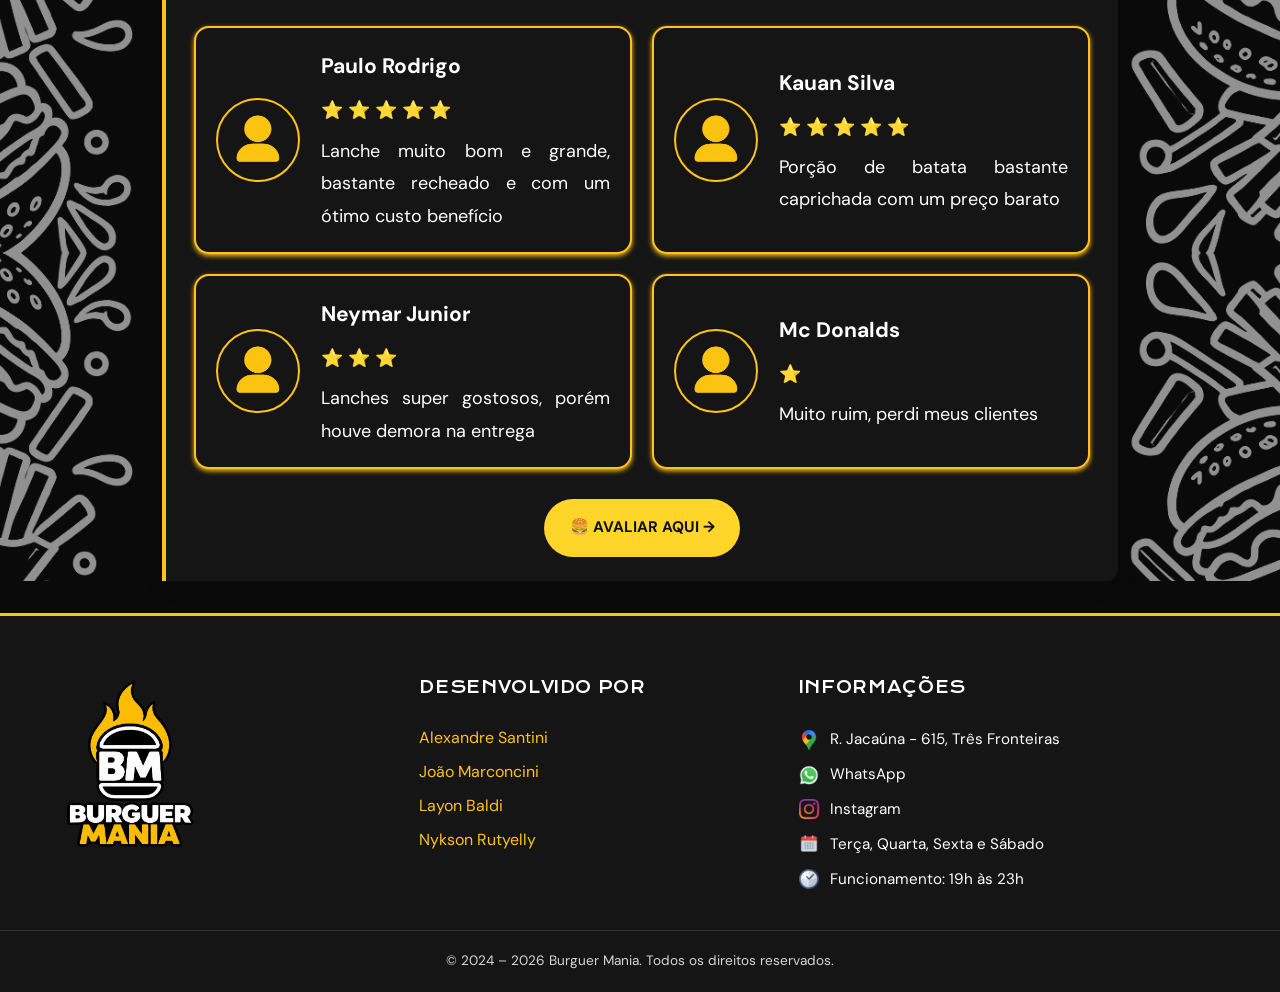
==== commit 822d236d: "atualização na história" ====
--- a/index.html
+++ b/index.html
@@ -43,25 +43,41 @@
                 <p class="categoria">Nossa História</p>
                 <p>Conheça a história do Burguer Mania e como tudo começou.</p>
                 <br>
+                <p>Todo grande sonho começa com uma decisão.</p>
                 <p>
-                    Todo grande sonho começa com uma decisão.
-                    <br>
-                    Em 2024, decidimos transformar uma ideia em realidade. Foi quando Alfredo, professor por profissão e
-                    empreendedor por iniciativa, resolveu dar um novo passo em sua trajetória e apostar em um sonho:
+                    Em 2024, decidimos transformar uma ideia em realidade.
+                    Foi quando Alfredo, professor por profissão e
+                    empreendedor por iniciativa, resolveu dar um novo
+                    passo em sua trajetória e apostar em um sonho:
                     criar a Burguer Mania.
-                    <br>
-                    Assim começou nossa jornada. Com muita dedicação, coragem e vontade de construir algo próprio,
-                    iniciamos nossa caminhada no universo da gastronomia, levando sabor e buscando proporcionar bons
-                    momentos a cada pessoa que conhece nosso trabalho.
-                    <br>
-                    Sabemos que toda conquista começa com pequenos passos, e é com esse pensamento que seguimos
-                    construindo nossa história, aprendendo, evoluindo e buscando sempre oferecer o melhor aos nossos
-                    clientes.
-                    <br>
-                    Hoje, olhamos para nossa trajetória com orgulho e seguimos motivados pelo mesmo propósito que nos
-                    trouxe até aqui: transformar uma ideia em uma experiência que merece ser lembrada.
-                    <br>
-                    <strong>Burguer Mania. Uma história construída com dedicação, sabor e vontade de crescer.</strong></p>
+                </p>
+                <br>
+                <p>
+                    Assim começou nossa jornada. Com dedicação, coragem
+                    e vontade de construir algo próprio, iniciamos nossa
+                    caminhada no universo da gastronomia, levando sabor
+                    e proporcionando bons momentos a cada pessoa que
+                    conhece nosso trabalho.
+                </p>
+                <p>
+                    Acreditamos que toda conquista começa com pequenos
+                    passos. Por isso, seguimos construindo nossa história,
+                    aprendendo, evoluindo e buscando sempre oferecer
+                    o melhor aos nossos clientes.
+                </p>
+                <p>
+                    Hoje, olhamos para nossa trajetória com orgulho e
+                    seguimos motivados pelo mesmo propósito que nos
+                    trouxe até aqui: transformar uma ideia em uma
+                    experiência que merece ser lembrada.
+                </p>
+                <br>
+                <p>
+                    <strong>
+                        Burguer Mania. Uma história construída com
+                        dedicação, sabor e vontade de crescer.
+                    </strong>
+                </p>
             </section>
         </div>
 
--- a/assets/style/style.css
+++ b/assets/style/style.css
@@ -1,8 +1,8 @@
 /*—————————— style utilizado apenas no index! ——————————*/
 /*—————————— {Fontes} ——————————*/
 
-@import url(https://db.onlinewebfonts.com/c/39a2c7f346d5cfae7045aeb2fb50d9ad?family=Lulo+Clean+W01+One+Bold);
-@import url(https://db.onlinewebfonts.com/c/860c3ec7bbc5da3e97233ccecafe512e?family=Circular+Std+Book);
+@import url('https://fonts.googleapis.com/css2?family=DM+Sans:ital,opsz,wght@0,9..40,100..1000;1,9..40,100..1000&family=Krona+One&display=swap');
+@import url('https://fonts.googleapis.com/css2?family=DM+Sans:ital,opsz,wght@0,9..40,100..1000;1,9..40,100..1000&display=swap');
 
 /*—————————— {Variavéis} ——————————*/
 
@@ -12,8 +12,8 @@
     --primary: #ffc21a;
     --text: #ffffff;
     --branco-fraco: rgba(255, 255, 255, 0.822);
-    --fonte-lulo: "Lulo Clean W01 One Bold", Arial, Helvetica, sans-serif;
-    --fonte-circular: "Circular Std Book", Arial, Helvetica, sans-serif;
+    --fonte-DM: "DM Sans", Arial, Helvetica, sans-serif;
+    --fonte-Krona: "Krona One", Arial, Helvetica, sans-serif;
 }
 
 /*—————————— {Reset} ——————————*/
@@ -36,7 +36,7 @@
 body {
     background: var(--bg);
     color: var(--text);
-    font-family: var(--fonte-circular);
+    font-family: var(--fonte-DM);
     line-height: 1.5;
 }
 
@@ -75,7 +75,7 @@
     position: relative;
     color: var(--text);
     text-decoration: none;
-    font-family: var(--fonte-circular);
+    font-family: var(--fonte-DM);
     font-size: 1.2rem;
     padding: 10px 5px;
     white-space: nowrap;
@@ -144,8 +144,8 @@
 
 .categoria {
     color: var(--primary);
-    font-family: var(--fonte-lulo);
-    letter-spacing: -0.5rem;
+    font-family: var(--fonte-Krona);
+    letter-spacing: -0.2rem;
     font-size: 3rem;
 }
 
@@ -165,23 +165,12 @@
     font-size: 3rem;
 }
 
-.pequeno {
-    font-size: 0.8rem;
-    color: var(--text);
-    font-family: var(--fonte-circular);
-}
-
-.fonte-circular {
-    font-family: var(--fonte-circular);
-    font-size: 1.2rem;
-}
-
 /*—————————— {Footer} ——————————*/
 
 .footer {
     background: var(--surface);
     border-top: 3.6px solid var(--primary);
-    font-family: var(--fonte-circular);
+    font-family: var(--fonte-DM);
 }
 
 .footer-grid {
@@ -203,9 +192,9 @@
 .footer-titulo {
     margin-bottom: 16px;
     color: var(--text);
-    font-family: var(--fonte-lulo);
+    font-family: var(--fonte-Krona);
     font-weight: normal;
-    font-size: 1rem;
+    font-size: 16px;
     letter-spacing: 0.04em;
     text-transform: uppercase;
 }
@@ -235,7 +224,7 @@
 .info-item {
     display: flex;
     align-items: center;
-    gap: 0.75rem;
+    gap: 11px;
     color: var(--text);
     font-size: 0.95rem;
 }
@@ -387,6 +376,7 @@
 }
 
 /*—————————— {Historia} ——————————*/
+
 #sobre {
     max-width: 70%;
     margin: 2rem auto;
@@ -398,9 +388,4 @@
     border-radius: 0 12px 12px 0;
     box-shadow: 0 8px 24px rgba(0, 0, 0, 0.06);
     text-align: justify;
-}
-
-strong {
-    padding: 300px;
-    font-size: 18px;
 }
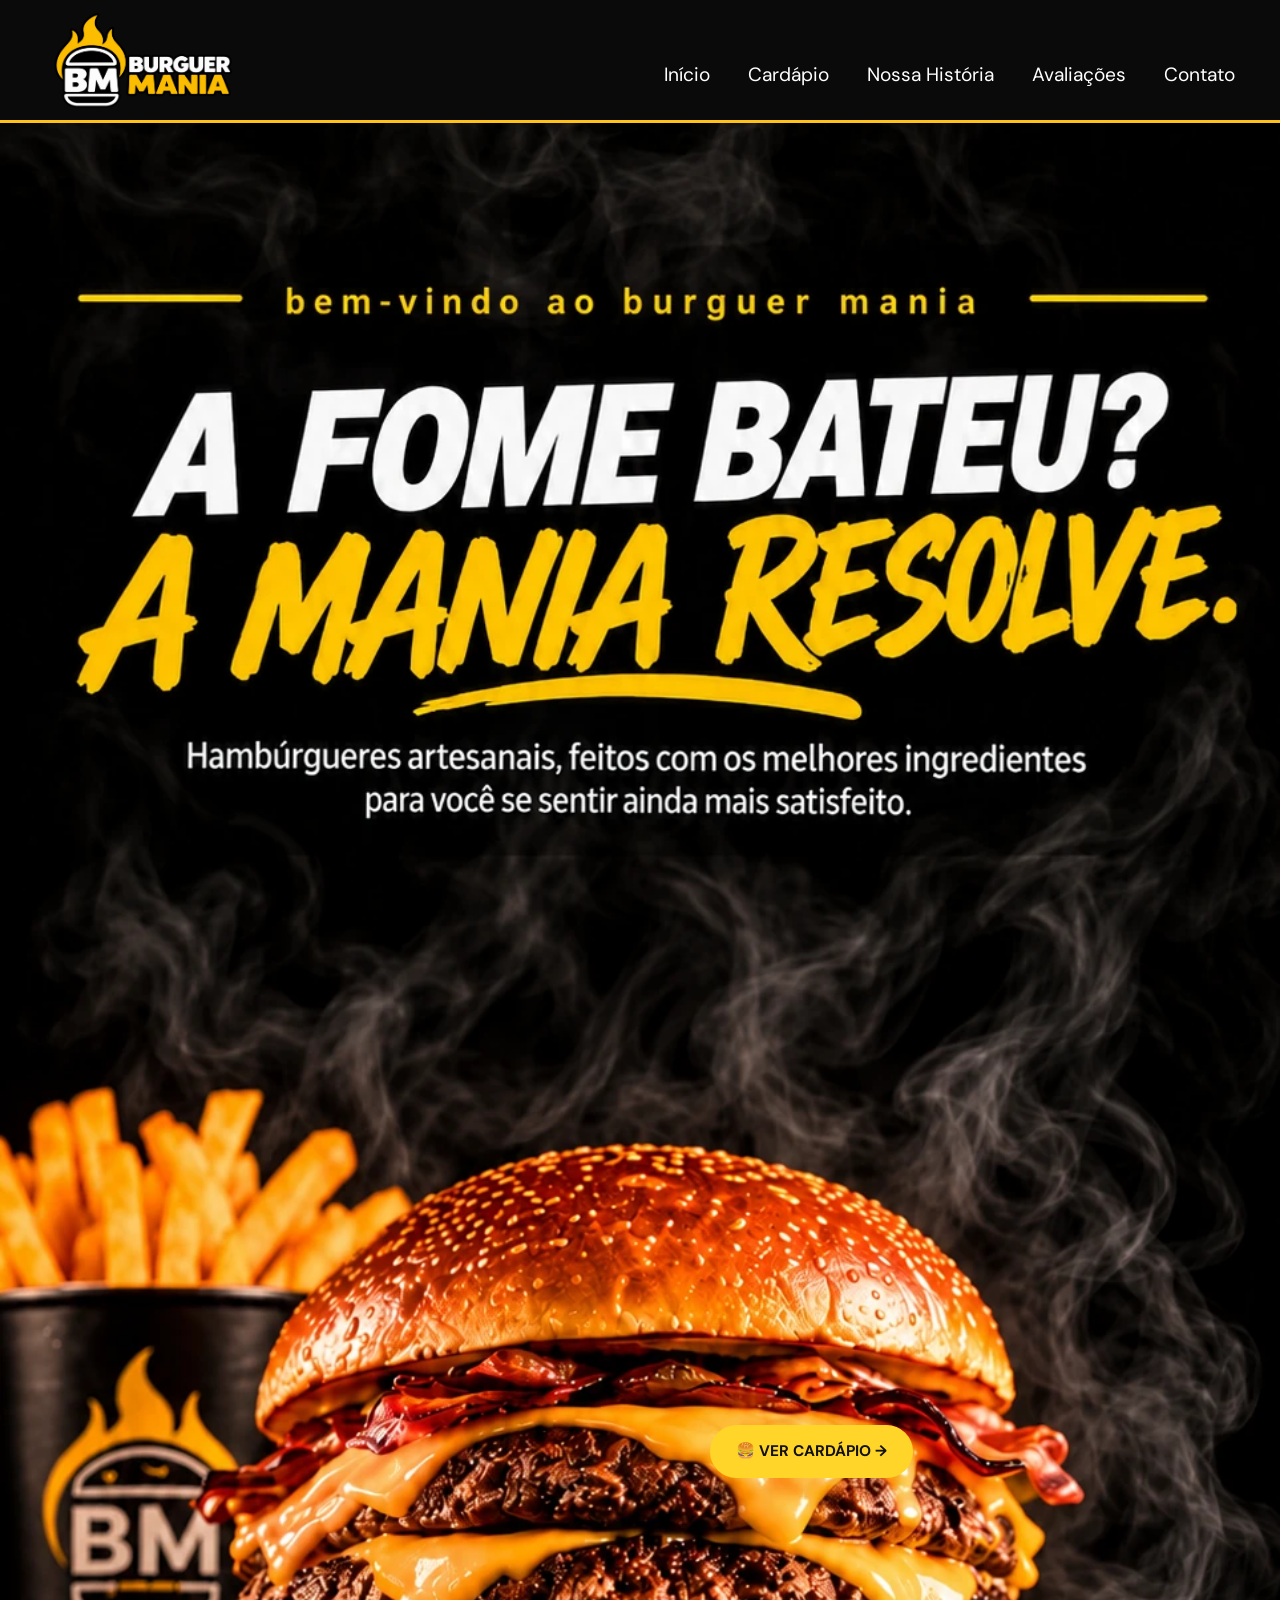
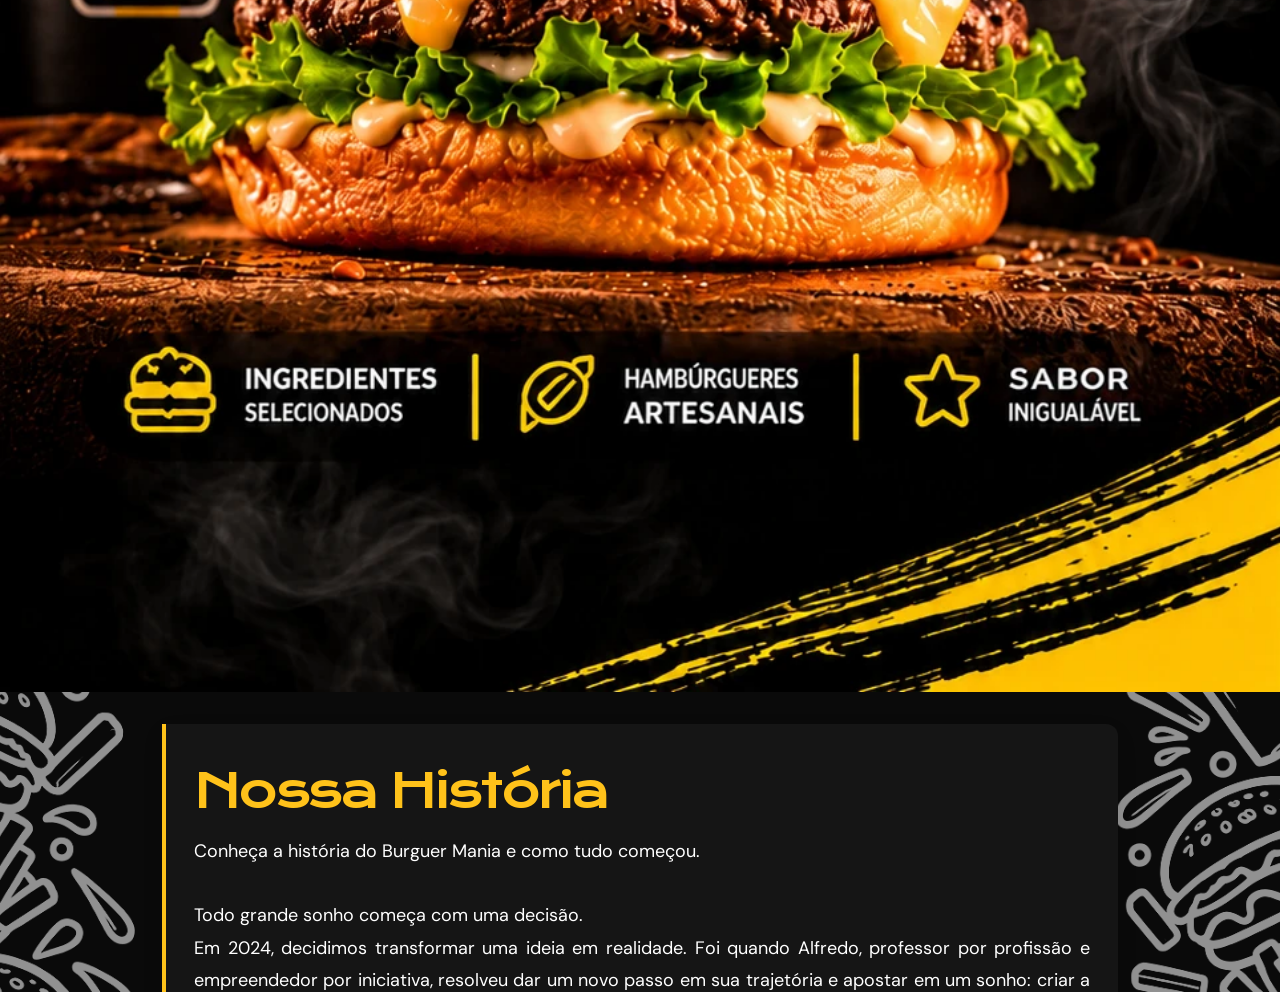
==== commit 91b50e52: "tortura apenas" ====
--- a/index.html
+++ b/index.html
@@ -6,6 +6,7 @@
     <meta name="viewport" content="width=device-width, initial-scale=1.0">
     <title>Burguer Mania</title>
     <link rel="stylesheet" href="assets/style/style.css">
+    <link rel="stylesheet" href="assets/style/style-mobile.css">
     <link rel="icon" href="assets/images/favicon/favicon.ico" type="image/x-icon">
 </head>
 
@@ -28,11 +29,14 @@
 
         <div id="inicio">
             <section class="banner">
-                <img src="assets/images/home/banner.webp" alt="Hmbúrguer do Mania Burguer" class="banner-img">
+                <picture>
+                    <source srcset="assets/images/home/banner-mobile.webp" media="(max-width: 768px)">
+                    <img src="assets/images/home/banner.webp" alt="Hamburguer do Mania Burguer" class="banner-img">
+                </picture>
 
                 <div class="banner-conteudo">
                     <a href="menu.html" class="botao-cardapio">
-                        &#127828; Ver Cardápio →
+                      &#127828; Ver Cardápio →
                     </a>
                 </div>
             </section>
@@ -108,7 +112,7 @@
                     <div class="container-avaliations">
                         <img src="assets/images/icons/Icon_perfil.webp" alt="imagem do usuário 3">
                         <div class="avaliations-info">
-                            <h3>Neymar Junior</h3>
+                            <h3>Alessandra</h3>
                             <p class="avaliation-stars">&#11088 &#11088 &#11088</p>
                             <p>Lanches super gostosos, porém houve demora na entrega</p>
                         </div>
@@ -117,9 +121,9 @@
                     <div class="container-avaliations">
                         <img src="assets/images/icons/Icon_perfil.webp" alt="imagem do usuário 4">
                         <div class="avaliations-info">
-                            <h3>Mc Donalds</h3>
-                            <p class="avaliation-stars">&#11088</p>
-                            <p>Muito ruim, perdi meus clientes</p>
+                            <h3>Rogerio Leão</h3>
+                            <p class="avaliation-stars">&#11088 &#11088 &#11088 &#11088</p>
+                            <p>Topzeira dms, compro sempre!</p>
                         </div>
                     </div>
                 </div>
--- a/assets/style/style-mobile.css
+++ b/assets/style/style-mobile.css
@@ -0,0 +1,97 @@
+/* ---------- Responsividade | Index ---------- */
+
+@media (max-width: 768px) {
+
+    /* Header */
+    header {
+        flex-direction: column;
+        gap: 10px;
+        padding: 10px 8px;
+    }
+
+    .logo {
+        width: 160px;
+    }
+
+    .nav-principal {
+        flex-wrap: nowrap;
+        justify-content: center;
+        gap: 10px;
+        padding-top: 0;
+    }
+
+    .nav-principal a {
+        font-size: 0.85rem;
+        padding: 8px 1px;
+    }
+
+    /* Banner */
+    .banner-conteudo {
+        left: 50%;
+        top: 40%;
+        transform: translate(-50%, -50%);
+        width: 100%;
+        text-align: center;
+    }
+
+
+    .banner-conteudo p {
+        font-size: 1rem;
+    }
+
+    .botao-cardapio {
+        padding: 12px 22px;
+        font-size: 0.9rem;
+    }
+
+    /* História */
+    #sobre {
+        max-width: 90%;
+        padding: 1.25rem;
+        font-size: 1rem;
+        text-align: left;
+    }
+
+    .categoria {
+        font-size: 2rem;
+        letter-spacing: -0.1rem;
+    }
+
+    .center {
+        font-size: 2rem;
+        letter-spacing: -0.05rem;
+    }
+
+    /* Informações */
+    #info {
+        margin: 20px;
+        justify-content: center;
+    }
+
+    /* Avaliações */
+    .avaliation-list {
+        grid-template-columns: 1fr;
+    }
+
+    #avaliacoes {
+        max-width: 90%;
+        padding: 1.25rem;
+        font-size: 1rem;
+        text-align: left;
+    }
+
+    /* Footer */
+    .footer-grid {
+        grid-template-columns: 1fr;
+        gap: 30px;
+        padding: 40px 25px;
+    }
+
+    .footer-marca img {
+        margin: 0 auto;
+    }
+
+    .footer-copy {
+        padding: 20px;
+    }
+}
